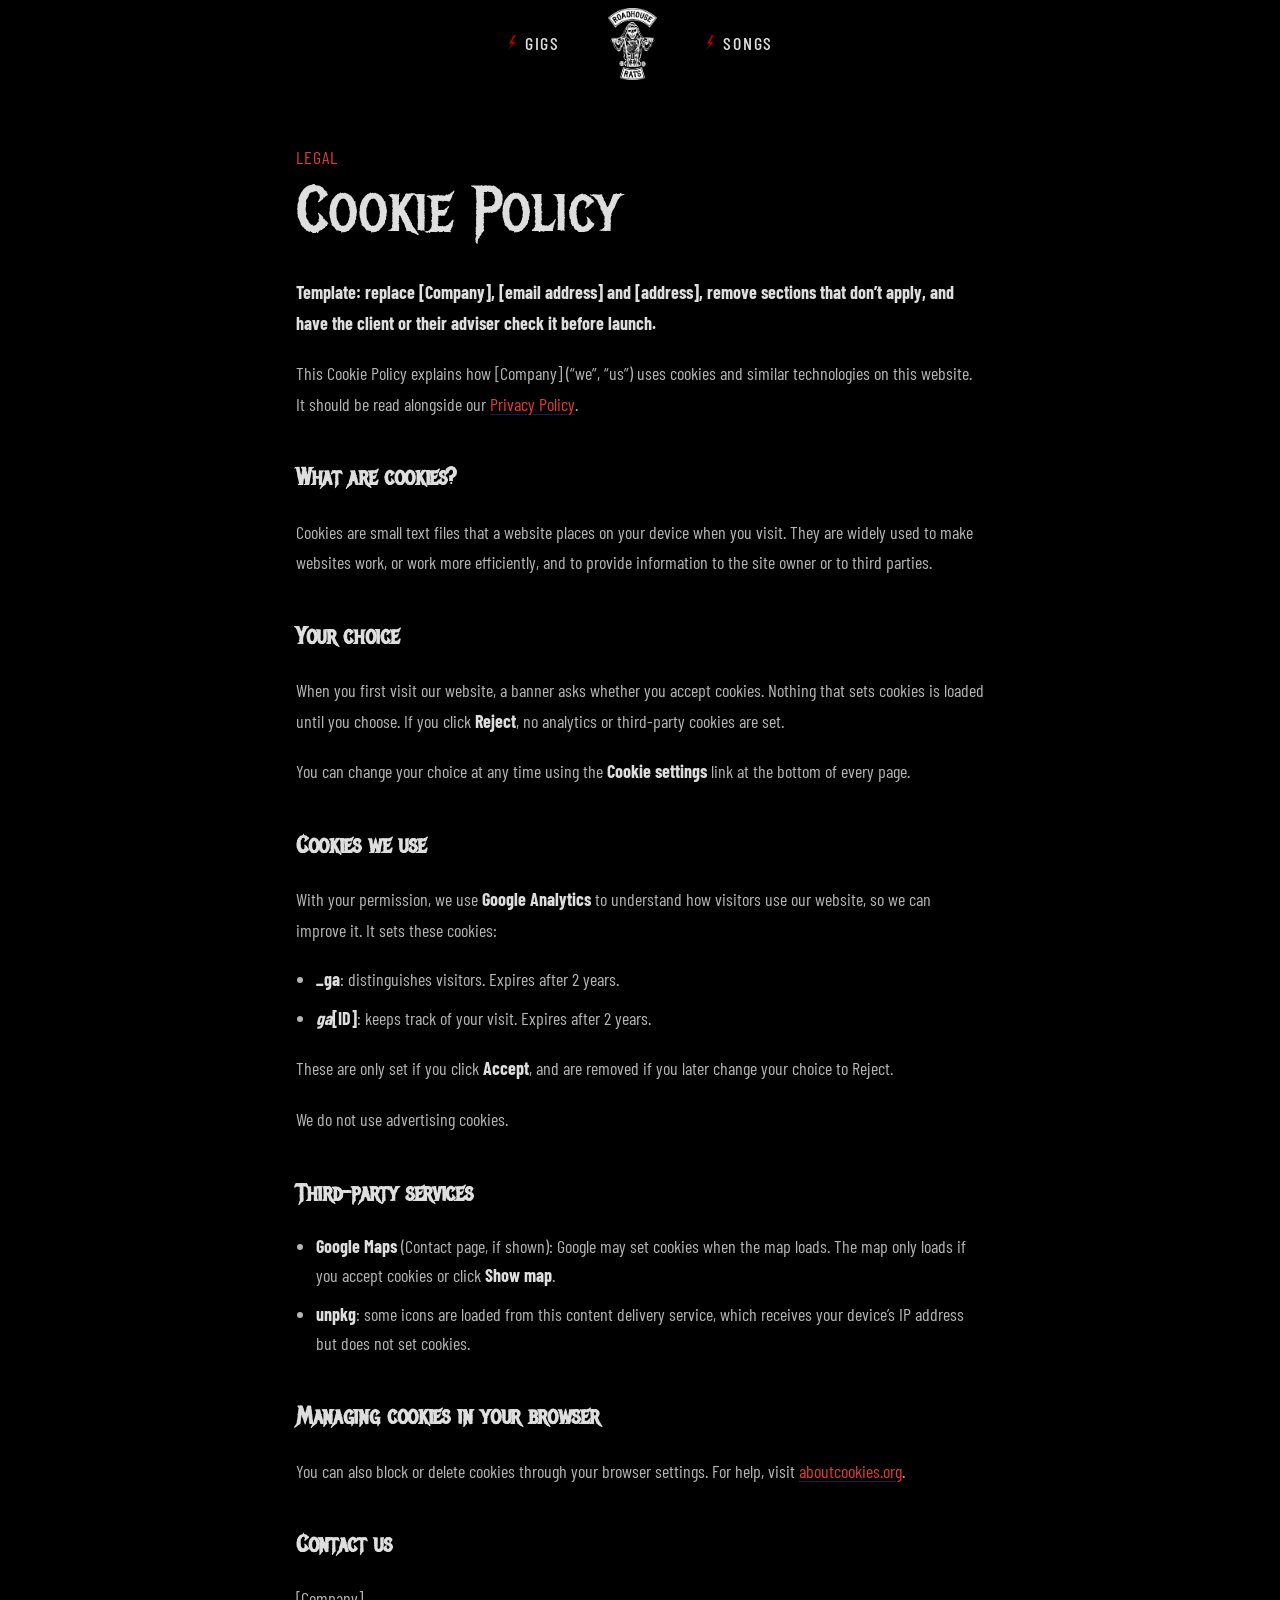
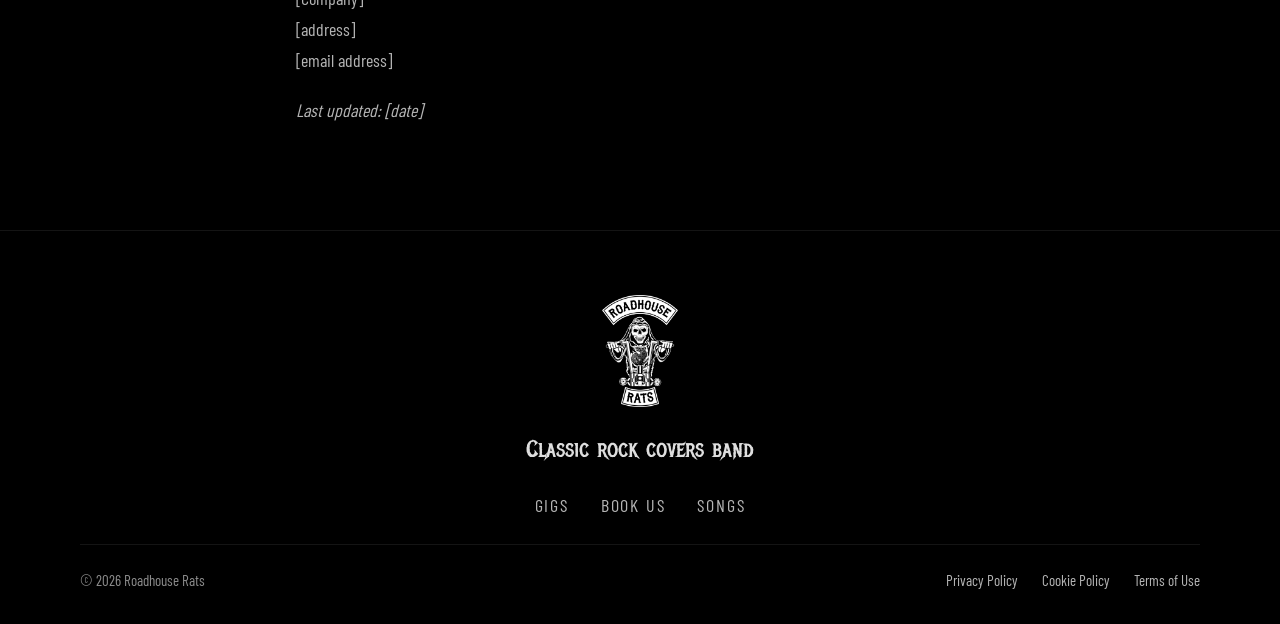
==== cookies/index.html @ 46216b46 "deploy: simonclay/roadhouserats-source@46e89f03983f32b2e4a1d381740c0f9fafeeb6e9" ====
<!DOCTYPE html><html lang="en-GB"><head><meta charset="UTF-8"><meta name="viewport" content="width=device-width, initial-scale=1"><title>Cookie Policy | Roadhouse Rats</title><meta name="description" content="How this website uses cookies and similar technologies."><meta name="theme-color" content="#000000"><link rel="icon" type="image/png" href="/assets/icons/favicon.png"><link rel="apple-touch-icon" href="/assets/icons/favicon.png"><link rel="preload" href="/assets/fonts/metal-mania-v23-latin-regular.woff2" as="font" type="font/woff2" crossorigin><link rel="stylesheet" href="/css/fonts.css"><link rel="stylesheet" href="/css/tokens.css"><link rel="stylesheet" href="/css/base.css"><link rel="stylesheet" href="/css/components.css"><link rel="stylesheet" href="/css/header.css"><link rel="stylesheet" href="/css/pages.css"><link rel="stylesheet" href="/css/band.css"><link rel="stylesheet" href="/css/footer.css"></head><body><a class="skip-link" href="#main">Skip to content</a><header class="site-header band-header" data-site-header><nav class="band-nav" aria-label="Primary"><a class="band-nav__link" href="/#gigs">Gigs</a><a class="band-nav__logo" href="/" aria-label="Roadhouse Rats home"><img src="/assets/images/roadhouse-rats-trans-white.webp" alt="" width="1000" height="1458"></a><a class="band-nav__link" href="/#songs">Songs</a></nav></header><main id="main"><section class="section band-page"><div class="container band-page__inner"><p class="band-eyebrow">Legal</p><h1 class="band-title">Cookie Policy</h1><div class="prose"><p><strong>Template: replace [Company], [email address] and [address], remove sections that don’t apply, and have the client or their adviser check it before launch.</strong></p>
<p>This Cookie Policy explains how [Company] (“we”, “us”) uses cookies and similar technologies on this website. It should be read alongside our <a href="/privacy-policy/">Privacy Policy</a>.</p>
<h2 id="what-are-cookies">What are cookies?</h2>
<p>Cookies are small text files that a website places on your device when you visit. They are widely used to make websites work, or work more efficiently, and to provide information to the site owner or to third parties.</p>
<h2 id="your-choice">Your choice</h2>
<p>When you first visit our website, a banner asks whether you accept cookies. Nothing that sets cookies is loaded until you choose. If you click <strong>Reject</strong>, no analytics or third-party cookies are set.</p>
<p>You can change your choice at any time using the <strong>Cookie settings</strong> link at the bottom of every page.</p>
<h2 id="cookies-we-use">Cookies we use</h2>
<p>With your permission, we use <strong>Google Analytics</strong> to understand how visitors use our website, so we can improve it. It sets these cookies:</p>
<ul>
<li><strong>_ga</strong>: distinguishes visitors. Expires after 2 years.</li>
<li><strong><em>ga</em>[ID]</strong>: keeps track of your visit. Expires after 2 years.</li>
</ul>
<p>These are only set if you click <strong>Accept</strong>, and are removed if you later change your choice to Reject.</p>
<p>We do not use advertising cookies.</p>
<h2 id="third-party-services">Third-party services</h2>
<ul>
<li><strong>Google Maps</strong> (Contact page, if shown): Google may set cookies when the map loads. The map only loads if you accept cookies or click <strong>Show map</strong>.</li>
<li><strong>unpkg</strong>: some icons are loaded from this content delivery service, which receives your device’s IP address but does not set cookies.</li>
</ul>
<h2 id="managing-cookies-in-your-browser">Managing cookies in your browser</h2>
<p>You can also block or delete cookies through your browser settings. For help, visit <a href="https://www.aboutcookies.org">aboutcookies.org</a>.</p>
<h2 id="contact-us">Contact us</h2>
<p>[Company]<br>
[address]<br>
[email address]</p>
<p><em>Last updated: [date]</em></p>
</div></div></section></main><footer class="site-footer band-footer"><div class="container band-footer__inner"><a href="/" class="band-footer__logo" aria-label="Roadhouse Rats home"><img src="/assets/images/roadhouse-rats-trans-white.webp" alt="" width="1000" height="1458" loading="lazy"></a><p class="band-footer__tagline">Classic rock covers band</p><nav class="band-footer__links" aria-label="Footer"><a href="/#gigs">Gigs</a><a href="/#book">Book us</a><a href="/#songs">Songs</a></nav><div class="band-footer__bottom"><p>© 2026 Roadhouse Rats</p><div class="band-footer__legal"><a href="/privacy-policy/">Privacy Policy</a><a href="/cookies/">Cookie Policy</a><a href="/terms-of-use/">Terms of Use</a><button type="button" class="site-footer__consent" data-consent-open hidden>Cookie settings</button></div></div></div></footer><script type="module" src="/js/main.js"></script></body></html>
---- css/fonts.css ----
/* Self-hosted web fonts (no font service, so nothing to mention in the
   cookie policy). Files in /assets/fonts/, from the WordPress site. */

@font-face {
  font-family: 'Metal Mania';
  font-style: normal;
  font-weight: 400;
  font-display: swap;
  src: url('/assets/fonts/metal-mania-v23-latin-regular.woff2') format('woff2');
}

@font-face {
  font-family: 'Barlow Condensed';
  font-style: normal;
  font-weight: 400;
  font-display: swap;
  src: url('/assets/fonts/barlow-condensed-v13-latin-regular.woff2') format('woff2');
}

@font-face {
  font-family: 'Barlow Condensed';
  font-style: normal;
  font-weight: 500;
  font-display: swap;
  src: url('/assets/fonts/barlow-condensed-v13-latin-500.woff2') format('woff2');
}

@font-face {
  font-family: 'Barlow Condensed';
  font-style: normal;
  font-weight: 700;
  font-display: swap;
  src: url('/assets/fonts/barlow-condensed-v13-latin-700.woff2') format('woff2');
}
---- css/tokens.css ----
/*
  Design tokens for Roadhouse Rats: black, off-white and blood red, taken from the
  WordPress site (Automatic.css palette, Metal Mania + Barlow Condensed).
  Single source of truth for colour, type, spacing, radius and shadow values.
  Component and section stylesheets should reference these variables rather
  than hard-coding values, so the design stays consistent as new pages are added.

  Breakpoints (referenced in @media queries throughout — CSS custom properties
  can't be used inside media query conditions, so these are documented here
  and the literal values are repeated where needed):
    --bp-tablet: 1080px
    --bp-mobile: 720px
    --bp-small:  480px
*/

:root {
  /* ---------- Brand ---------- */
  --color-pink: #AF0000;
  --color-purple: #7A0000;
  --gradient-brand-120: linear-gradient(120deg, var(--color-pink), var(--color-purple));
  --gradient-brand-135: linear-gradient(135deg, var(--color-pink) 0%, var(--color-purple) 100%);
  --gradient-brand-160: linear-gradient(160deg, var(--color-pink), var(--color-purple));

  /* ---------- Ink / text — light sections ---------- */
  --color-ink: #DEDEDE;           /* headings */
  --color-ink-secondary: #DEDEDE; /* secondary heading / dark text */
  --color-body: #B5B5B5;          /* body copy / muted */
  --color-eyebrow: #E03A3A; /* brighter than the brand red so small text passes contrast on black */

  /* ---------- Ink / text — dark sections ---------- */
  --color-ink-on-dark: #DEDEDE;
  --color-white: #FFFFFF;
  --color-body-on-dark: #B5B5B5;
  --color-body-on-dark-alt: #C8C8C8;
  --color-accent-pink-on-dark: #E03A3A;
  --color-accent-purple-on-dark: #E03A3A;
  --color-muted-on-dark: #8C8C8C;
  --color-faint-on-dark: #6E6E6E;

  /* ---------- Links ---------- */
  --color-link: #E03A3A;
  --color-link-hover: #FFFFFF;

  /* ---------- Backgrounds ---------- */
  --bg-white: #000000;
  --bg-lilac: #0A0A0A;
  --bg-testimonials-start: #0A0A0A;
  --bg-testimonials-end: #0A0A0A;
  --bg-card-tint: #111111;
  --bg-dark-1: #000000;
  --bg-dark-2: #000000;
  --bg-dark-3: #0A0A0A;
  --bg-contact-1: #1A0003;
  --bg-contact-2: #0A0005;
  --bg-contact-3: #000000;
  --bg-footer: #000000;
  --bg-hero-dark: #000000;

  /* ---------- Borders ---------- */
  --border-card: #2A2A2A;
  --border-subtle: #1F1F1F;
  --border-card-alt: #2A2A2A;
  --border-testimonial: #2A2A2A;
  --border-pill: #3A3A3A;
  --border-dark: rgba(255, 255, 255, 0.14);
  --border-dark-soft: rgba(255, 255, 255, 0.08);

  /* ---------- Typography ---------- */
  --font-display: 'Metal Mania', 'Barlow Condensed', sans-serif;
  --font-body: 'Barlow Condensed', 'Arial Narrow', sans-serif;

  --text-xs: 0.75rem;     /* 12px — eyebrows, labels */
  --text-sm: 0.8125rem;   /* 13px */
  --text-sm-alt: 0.84375rem; /* 13.5px */
  --text-base: 0.875rem;  /* 14px */
  --text-base-alt: 0.90625rem; /* 14.5px */
  --text-md: 0.9375rem;   /* 15px */
  --text-md-alt: 0.96875rem; /* 15.5px */
  --text-lg: 1rem;        /* 16px */
  --text-lg-alt: 1.03125rem; /* 16.5px */
  --text-xl: 1.0625rem;   /* 17px */
  --text-xl-alt: 1.125rem; /* 18px */
  --text-2xl: 1.1875rem;  /* 19px */
  --text-3xl: 1.25rem;    /* 20px */
  --text-4xl: 1.375rem;   /* 22px */
  --text-5xl: 1.5rem;     /* 24px */
  --text-6xl: 1.625rem;   /* 26px */
  --text-h2: 2.75rem;     /* 44px */
  --text-h2-sm: 2.625rem; /* 42px */
  --text-h1: 4.25rem;     /* 68px */

  --leading-tight: 1.02;
  --leading-snug: 1.08;
  --leading-normal: 1.3;
  --leading-relaxed: 1.55;
  --leading-loose: 1.65;

  --tracking-tightest: -0.032em;
  --tracking-tighter: -0.026em;
  --tracking-tight: -0.014em;
  --tracking-normal: 0;
  --tracking-wide: 0.06em;
  --tracking-wider: 0.10em;
  --tracking-widest: 0.14em;
  --tracking-widest-alt: 0.20em;
  --tracking-loosest: 0.28em;

  /* ---------- Spacing scale ---------- */
  --space-1: 0.25rem;   /* 4px */
  --space-2: 0.5rem;    /* 8px */
  --space-3: 0.75rem;   /* 12px */
  --space-4: 1rem;      /* 16px */
  --space-5: 1.25rem;   /* 20px */
  --space-6: 1.5rem;    /* 24px */
  --space-7: 1.75rem;   /* 28px */
  --space-8: 2rem;      /* 32px */
  --space-10: 2.5rem;   /* 40px */
  --space-12: 3rem;     /* 48px */
  --space-14: 3.5rem;   /* 56px */
  --space-16: 4rem;     /* 64px */
  --space-20: 5rem;     /* 80px */

  --section-padding-y: 6.5rem;      /* 104px desktop */
  --section-padding-y-lg: 6.625rem; /* 106px */
  --section-padding-x: 2.5rem;      /* 40px desktop */
  --section-padding-x-mobile: 1.25rem; /* 20px */

  --container-max: 82.5rem; /* 1320px */

  /* ---------- Radius ---------- */
  --radius-sm: 0.3125rem; /* 5px */
  --radius-md: 0.3125rem; /* 5px */
  --radius-lg: 0.3125rem; /* 5px */
  --radius-xl: 0.3125rem; /* 5px */
  --radius-2xl: 0.3125rem; /* 5px */
  --radius-pill: 999px;

  /* ---------- Shadows ---------- */
  --shadow-menu: 0 28px 64px rgba(0, 0, 0, 0.6);
  --shadow-card-hover: 0 18px 44px rgba(0, 0, 0, 0.5);
  --shadow-testimonial: 0 16px 40px rgba(0, 0, 0, 0.5);
  --shadow-cta: 0 14px 34px rgba(175, 0, 0, 0.3);

  /* ---------- Motion ---------- */
  --ease-out-soft: cubic-bezier(0.22, 0.61, 0.36, 1);
  --transition-fast: 180ms ease;
  --transition-base: 220ms ease;
}
---- css/base.css ----
/* Reset + base element styles + shared layout primitives */

*,
*::before,
*::after {
  box-sizing: border-box;
}

html {
  -webkit-text-size-adjust: 100%;
  scroll-behavior: smooth;
}

html,
body {
  margin: 0;
  padding: 0;
}

body {
  font-family: var(--font-body);
  background: var(--bg-white);
  color: var(--color-ink);
  -webkit-font-smoothing: antialiased;
  -moz-osx-font-smoothing: grayscale;
  /*
    No overflow-x here — setting overflow on body/html breaks position:sticky
    for descendants (a well-known CSS gotcha). Sections with decorative
    elements that could overflow (.hero, .page-hero)
    each clip themselves with their own overflow: hidden instead.
  */
}

img,
video {
  max-width: 100%;
  display: block;
}

a {
  color: var(--color-link);
  text-decoration: none;
  transition: color var(--transition-fast);
}

a:hover {
  color: var(--color-link-hover);
}

button {
  font-family: inherit;
}

h1,
h2,
h3,
h4,
p {
  margin: 0;
}

ul {
  margin: 0;
  padding: 0;
  list-style: none;
}

/* Visible only to assistive tech / keyboard users */
.visually-hidden {
  position: absolute;
  width: 1px;
  height: 1px;
  padding: 0;
  margin: -1px;
  overflow: hidden;
  clip: rect(0, 0, 0, 0);
  white-space: nowrap;
  border: 0;
}

.skip-link {
  position: absolute;
  left: var(--space-4);
  top: -60px;
  z-index: 1000;
  background: var(--color-ink);
  color: var(--color-white);
  padding: var(--space-3) var(--space-5);
  border-radius: var(--radius-md);
  font-weight: 600;
  transition: top var(--transition-fast);
}

.skip-link:focus {
  top: var(--space-4);
  color: var(--color-white);
}

:focus-visible {
  outline: 2px solid var(--color-pink);
  outline-offset: 2px;
}

/* ---------- Layout primitives ---------- */

.container {
  max-width: var(--container-max);
  margin: 0 auto;
  padding-inline: var(--section-padding-x);
}

.section {
  padding-block: var(--section-padding-y);
  padding-inline: var(--section-padding-x);
}

.section--lg {
  padding-block: var(--section-padding-y-lg);
}

.section--tight {
  padding-block: 2.5rem 2.75rem;
}

/* Keeps anchor-linked sections from being tucked under the sticky header */
section[id] {
  scroll-margin-top: 5.125rem;
}

@media (max-width: 1080px) {
  .section {
    padding-block: 4.5rem;
  }
}

@media (max-width: 720px) {
  :root {
    --section-padding-x: var(--section-padding-x-mobile);
  }

  .section {
    padding-block: 3.5rem;
  }
}

/* ---------- Shared text treatments ---------- */

.eyebrow {
  margin: 0 0 0.8125rem;
  font-size: var(--text-xs);
  font-weight: 600;
  letter-spacing: var(--tracking-widest-alt);
  text-transform: uppercase;
  color: var(--color-eyebrow);
}

.eyebrow--on-dark {
  color: var(--color-accent-pink-on-dark);
}

.eyebrow--muted {
  color: var(--color-muted-on-dark);
}

.section-heading {
  font-family: var(--font-display);
  font-weight: 600;
  letter-spacing: var(--tracking-tighter);
  line-height: var(--leading-snug);
  margin: 0;
  text-wrap: balance;
}

.section-heading--h2 {
  font-size: var(--text-h2-sm);
}

@media (min-width: 640px) {
  .section-heading--h2 {
    font-size: var(--text-h2);
  }
}

.section-lede {
  margin: 0;
  font-size: var(--text-lg-alt);
  line-height: var(--leading-loose);
  color: var(--color-body);
  text-wrap: pretty;
}

.section-lede--on-dark {
  color: var(--color-body-on-dark);
}

.section-header {
  display: grid;
  grid-template-columns: minmax(0, 1fr) minmax(0, 0.72fr);
  gap: var(--space-14);
  align-items: end;
}

@media (max-width: 900px) {
  .section-header {
    grid-template-columns: 1fr;
    gap: var(--space-5);
  }
}

/* ---------- Grid helpers ---------- */

.grid {
  display: grid;
  gap: var(--space-5);
}

.grid-4 {
  grid-template-columns: repeat(4, minmax(0, 1fr));
}

.grid-3 {
  grid-template-columns: repeat(3, minmax(0, 1fr));
}

.grid-2 {
  grid-template-columns: repeat(2, minmax(0, 1fr));
}

@media (max-width: 1080px) {
  .grid-4 {
    grid-template-columns: repeat(2, minmax(0, 1fr));
  }

  .grid-3 {
    grid-template-columns: repeat(2, minmax(0, 1fr));
  }
}

@media (max-width: 640px) {
  .grid-4,
  .grid-3,
  .grid-2 {
    grid-template-columns: 1fr;
  }
}

/* ---------- Shared keyframes ---------- */

@keyframes df-dash {
  from { stroke-dashoffset: 340; }
  to { stroke-dashoffset: 0; }
}

@keyframes df-pulse {
  0% { r: 3; opacity: 0.9; }
  70% { r: 15; opacity: 0; }
  100% { r: 15; opacity: 0; }
}

@keyframes df-marquee {
  from { transform: translateX(0); }
  to { transform: translateX(-50%); }
}

@keyframes df-sweep {
  0% { transform: translateX(-100%); }
  100% { transform: translateX(220%); }
}

@keyframes df-fade-up {
  from { opacity: 0; transform: translateY(14px) scale(0.985); }
  to { opacity: 1; transform: none; }
}

@keyframes df-blink {
  0%, 100% { opacity: 1; }
  50% { opacity: 0.25; }
}

@keyframes df-spin {
  from { transform: rotate(0deg); }
  to { transform: rotate(360deg); }
}

@keyframes df-radar-pulse {
  0% { transform: scale(0.85); opacity: 0.55; }
  70% { transform: scale(1.55); opacity: 0; }
  100% { transform: scale(1.55); opacity: 0; }
}

@media (prefers-reduced-motion: reduce) {
  html {
    scroll-behavior: auto;
  }

  * {
    animation-duration: 0.001ms !important;
    animation-iteration-count: 1 !important;
    transition-duration: 0.001ms !important;
  }
}
---- css/components.css ----
/* Reusable UI components: buttons, badges, cards, icon tiles, controls */

/* ---------- Buttons / pills ---------- */

.btn {
  display: inline-flex;
  align-items: center;
  gap: var(--space-2);
  font-size: var(--text-md);
  font-weight: 600;
  padding: 1rem 1.6875rem;
  border-radius: var(--radius-pill);
  border: 1px solid transparent;
  background-clip: padding-box;
  cursor: pointer;
  transition: filter var(--transition-fast), border-color var(--transition-fast),
    background var(--transition-fast), color var(--transition-fast);
  white-space: nowrap;
}

/*
  Every variant below re-declares background-clip: padding-box alongside its
  own `background`. That's not redundant — `background` is a shorthand, so
  setting it resets background-clip back to the default (border-box) even
  though .btn above already set it. Left unfixed, a solid/gradient
  background against this transparent border can leave a hairline sliver of
  the gradient bleeding past the rounded corner in Chrome (worst at the
  bottom-right) — a sub-pixel anti-aliasing seam, not a real border. The
  transparent border itself stays, since it's what keeps every button
  variant the same height/width regardless of whether it actually has a
  visible border (outline/ghost variants).
*/

.btn--gradient {
  color: var(--color-white);
  background: var(--gradient-brand-120);
  background-clip: padding-box;
  box-shadow: var(--shadow-cta);
}

.btn--gradient:hover {
  filter: brightness(1.08);
  color: var(--color-white);
}

.btn--outline {
  color: var(--color-ink-secondary);
  background: rgba(255, 255, 255, 0.8);
  background-clip: padding-box;
  border-color: var(--border-pill);
}

.btn--outline:hover {
  border-color: var(--color-pink);
  color: var(--color-ink-secondary);
}

.btn--outline-on-dark {
  color: var(--color-white);
  background: rgba(255, 255, 255, 0.08);
  background-clip: padding-box;
  border-color: rgba(255, 255, 255, 0.42);
}

.btn--outline-on-dark:hover {
  border-color: var(--color-pink);
  color: var(--color-white);
}

.btn--white {
  color: var(--bg-contact-3);
  background: var(--color-white);
  background-clip: padding-box;
}

.btn--white:hover {
  background: #EEF2FC;
  background-clip: padding-box;
  color: var(--bg-contact-3);
}

.btn--ghost-on-dark {
  color: var(--color-white);
  border-color: rgba(255, 255, 255, 0.6);
  background: transparent;
  background-clip: padding-box;
}

.btn--ghost-on-dark:hover {
  background: rgba(255, 255, 255, 0.14);
  background-clip: padding-box;
  color: var(--color-white);
}

.btn--sm {
  padding: 0.625rem 1.0625rem;
  font-size: var(--text-base);
}

.btn-group {
  display: flex;
  flex-wrap: wrap;
  gap: var(--space-3);
}

/* ---------- Eyebrow badge (hero) ---------- */

.badge {
  display: inline-flex;
  align-items: center;
  gap: var(--space-2);
  padding: 0.4375rem 0.9375rem 0.4375rem 0.6875rem;
  border-radius: var(--radius-pill);
  font-size: var(--text-xs);
  font-weight: 600;
  letter-spacing: var(--tracking-wider);
  text-transform: uppercase;
}

.badge__dot {
  width: 6px;
  height: 6px;
  border-radius: 50%;
  background: var(--color-pink);
  animation: df-blink 1.9s ease-in-out infinite;
}

.badge--on-dark {
  background: rgba(59, 91, 219, 0.16);
  border: 1px solid rgba(59, 91, 219, 0.42);
  color: var(--color-accent-pink-on-dark);
}

/* ---------- Icon tiles ---------- */

.icon-tile {
  display: grid;
  place-items: center;
  border-radius: var(--radius-md);
  background: var(--gradient-brand-135);
  flex: none;
}

.icon-tile svg {
  color: var(--color-white);
}

.icon-tile--sm {
  width: 2.125rem; /* 34px */
  height: 2.125rem;
  border-radius: 0.625rem;
}

.icon-tile--sm svg {
  width: 18px;
  height: 18px;
}

.icon-tile--md {
  width: 2.5rem; /* 40px */
  height: 2.5rem;
}

.icon-tile--md svg {
  width: 21px;
  height: 21px;
}

.icon-tile--on-dark {
  background: rgba(255, 255, 255, 0.12);
  border: 1px solid rgba(255, 255, 255, 0.22);
}

.icon-tile--on-dark svg {
  color: var(--color-accent-pink-on-dark);
}

/* ---------- Cards ---------- */

.card {
  display: block;
  border-radius: var(--radius-xl);
  color: var(--color-ink);
  transition: border-color var(--transition-fast), box-shadow var(--transition-fast),
    background var(--transition-fast);
}

.card--service {
  padding: 1.75rem 1.5rem 1.875rem;
  background: var(--bg-card-tint);
  border: 1px solid var(--border-card);
}

.card--service:hover {
  border-color: #B9C8EE;
}

.card--service .card__title {
  font-family: var(--font-display);
  font-size: var(--text-3xl);
  font-weight: 600;
  letter-spacing: var(--tracking-tight);
  margin: 1.125rem 0 0.5625rem;
}

.card--service .card__body {
  margin: 0 0 1rem;
  font-size: var(--text-base-alt);
  line-height: var(--leading-relaxed);
  color: var(--color-body);
}

.card--service .card__link {
  font-size: var(--text-base);
  font-weight: 600;
  color: var(--color-link);
}

.card--dark {
  padding: 1.75rem 1.5rem 1.875rem;
  background: linear-gradient(160deg, var(--bg-dark-1), var(--bg-dark-2));
  border: 1px solid var(--border-dark);
  color: var(--color-ink-on-dark);
}

.card--dark .card__title {
  font-family: var(--font-display);
  font-size: var(--text-3xl);
  font-weight: 600;
  letter-spacing: var(--tracking-tight);
  margin: 1.125rem 0 0.5625rem;
  color: var(--color-ink-on-dark);
}

.card--dark .card__body {
  margin: 0 0 1rem;
  font-size: var(--text-base-alt);
  line-height: var(--leading-relaxed);
  color: var(--color-body-on-dark);
}

.card--dark .card__link {
  font-size: var(--text-base);
  font-weight: 600;
  color: var(--color-accent-pink-on-dark);
}






.card--menu {
  display: block;
  padding: 1.375rem 1.25rem 1.5rem;
  border-radius: var(--radius-lg);
  background: var(--bg-card-tint);
  border: 1px solid var(--border-card);
  color: var(--color-ink);
}

.card--menu:hover {
  border-color: var(--color-pink);
  background: var(--bg-white);
}

.card--menu .card__title {
  font-family: var(--font-display);
  font-size: var(--text-lg-alt);
  font-weight: 600;
  letter-spacing: var(--tracking-tight);
  margin: 0.875rem 0 0.4375rem;
}

.card--menu .card__body {
  margin: 0;
  font-size: var(--text-sm-alt);
  line-height: var(--leading-relaxed);
  color: var(--color-body);
}

/* ---------- Stat card (hero) ---------- */

.stat-card {
  padding: 1.25rem;
  border-radius: var(--radius-lg);
  backdrop-filter: blur(6px);
  background: var(--bg-card-tint);
  border: 1px solid var(--border-card);
}

.stat-card__value {
  margin: 0;
  font-family: var(--font-display);
  font-size: var(--text-6xl);
  font-weight: 600;
  letter-spacing: -0.024em;
  color: var(--color-ink);
}

.stat-card__label {
  margin: 0.25rem 0 0;
  font-size: var(--text-xs);
  color: var(--color-body);
}

/* ---------- Tag / label pill ---------- */

.tag {
  display: inline-block;
  font-size: var(--text-sm);
  font-weight: 600;
  letter-spacing: var(--tracking-widest);
  text-transform: uppercase;
  padding: 0.3125rem 0.6875rem;
  border-radius: var(--radius-pill);
}

.tag--purple {
  color: var(--color-accent-purple-on-dark);
  background: rgba(16, 152, 173, 0.16);
}

.tag--pink {
  color: var(--color-accent-pink-on-dark);
  background: rgba(59, 91, 219, 0.16);
}

/* ---------- Pagination dots ---------- */

.dots {
  display: flex;
  gap: var(--space-2);
}

.dot {
  width: 1.625rem;
  height: 6px;
  border-radius: var(--radius-pill);
  border: none;
  padding: 0;
  cursor: pointer;
  background: rgba(22, 33, 59, 0.20);
  transition: background var(--transition-fast);
}

.dot[aria-current="true"] {
  background: var(--gradient-brand-120);
}

/* ---------- Circular arrow buttons ---------- */

.arrow-btn {
  width: 2.625rem;
  height: 2.625rem;
  border-radius: 50%;
  border: 1px solid #C4CFE8;
  background: var(--bg-white);
  color: var(--color-ink-secondary);
  font-size: var(--text-md);
  cursor: pointer;
  display: grid;
  place-items: center;
  transition: border-color var(--transition-fast), color var(--transition-fast);
}

.arrow-btn:hover {
  border-color: var(--color-pink);
  color: var(--color-eyebrow);
}

/* ---------- News card (homepage teaser grid + /news/ listing) ---------- */

.news-card {
  display: block;
  border-radius: var(--radius-xl);
  overflow: hidden;
  background: var(--bg-white);
  border: 1px solid var(--border-card-alt);
  color: var(--color-ink);
  transition: border-color var(--transition-fast), box-shadow var(--transition-fast);
}

.news-card:hover {
  border-color: var(--color-pink);
  box-shadow: var(--shadow-card-hover);
}

.news-card__image {
  height: 11.125rem;
}

.news-card__image img {
  width: 100%;
  height: 100%;
  object-fit: cover;
  display: block;
}

.news-card__body {
  padding: 1.5rem 1.5rem 1.625rem;
}

.news-card__meta {
  margin: 0 0 0.625rem;
  font-size: var(--text-xs);
  font-weight: 600;
  letter-spacing: 0.12em;
  text-transform: uppercase;
  color: #9AA6C0;
}

.news-card__title {
  font-family: var(--font-display);
  font-size: var(--text-2xl);
  font-weight: 600;
  line-height: 1.3;
  letter-spacing: -0.012em;
  margin: 0 0 0.625rem;
  text-wrap: pretty;
}

.news-card__excerpt {
  margin: 0;
  font-size: var(--text-base-alt);
  line-height: 1.6;
  color: var(--color-body);
}

/* ---------- Placeholder image blocks (news thumbnails etc.) ---------- */

.placeholder-image {
  display: flex;
  align-items: center;
  justify-content: center;
  background: linear-gradient(135deg, #EEF2FA 0%, #E1E8F5 100%);
  color: #9AA6C0;
}

.placeholder-image svg {
  width: 28px;
  height: 28px;
}

/* ---------- Cookie consent banner (CookieBanner.astro, js/modules/consent.js) ---------- */

.consent-banner {
  position: fixed;
  left: var(--space-4);
  right: var(--space-4);
  bottom: var(--space-4);
  z-index: 1000;
  max-width: 56rem;
  margin-inline: auto;
  padding: var(--space-5) var(--space-6);
  background: var(--bg-white);
  border: 1px solid var(--border-card);
  border-radius: var(--radius-xl);
  box-shadow: var(--shadow-menu);
}

.consent-banner[hidden] {
  display: none;
}

.consent-banner__inner {
  display: flex;
  align-items: center;
  gap: var(--space-6);
}

.consent-banner__text {
  flex: 1;
  font-size: var(--text-base);
  line-height: var(--leading-relaxed);
  color: var(--color-body);
}

.consent-banner__text a {
  text-decoration: underline;
  text-underline-offset: 3px;
}

.consent-banner__actions {
  flex-shrink: 0;
}

@media (max-width: 720px) {
  .consent-banner__inner {
    flex-direction: column;
    align-items: stretch;
    gap: var(--space-4);
  }
}
---- css/header.css ----
/* Header: Gigs · logo · Songs, fixed over the top of the page. */

.band-header {
  position: fixed;
  inset: 0 0 auto;
  z-index: 50;
  background: linear-gradient(to bottom, rgba(0, 0, 0, 0.9), transparent);
  transition: background var(--transition-base);
}

.band-header.is-scrolled {
  background: rgba(0, 0, 0, 0.92);
  border-bottom: 1px solid var(--border-dark-soft);
}

.band-nav {
  display: flex;
  align-items: center;
  justify-content: center;
  gap: var(--space-12);
  padding: var(--space-2) var(--section-padding-x);
}

.band-nav__link {
  font-size: var(--text-xl-alt);
  font-weight: 500;
  letter-spacing: var(--tracking-wider);
  text-transform: uppercase;
  color: var(--color-ink-on-dark);
}

.band-nav__link::before {
  content: '';
  display: inline-block;
  width: 0.55em;
  height: 0.9em;
  margin-right: var(--space-2);
  vertical-align: -0.05em;
  background: var(--color-pink);
  mask: url('/assets/icons/bolt.svg') center / contain no-repeat;
}

.band-nav__link:hover {
  color: var(--color-white);
}

.band-nav__logo img {
  width: auto;
  height: 4.5rem;
}

@media (max-width: 480px) {
  .band-nav {
    gap: var(--space-6);
  }

  .band-nav__logo img {
    height: 3.5rem;
  }
}
---- css/pages.css ----
/* @override 
	http://localhost:8080/css/pages.css */

/*
  Shared patterns for interior content pages (About, IOR/EOR, Services,
  Sectors, News, Contact) — the homepage has its own bespoke sections in
  sections.css, but every other page is built from these primitives so new
  pages stay consistent without re-inventing layout each time.
*/

/* ---------- Hero motif (abstract decorative graphic, page-hero right side) ----------
   A brand-consistent stand-in for stock photography: a dot-textured orb, a
   slow-turning dashed ring, a central icon tile and 1-2 satellite icons
   relevant to the page topic. Pure CSS + Lucide icons, no external images. */

.hero-motif {
  position: relative;
  width: 19rem;
  height: 19rem;
  flex: none;
}

@media (max-width: 1100px) {
  .hero-motif {
    width: 15rem;
    height: 15rem;
  }
}

.hero-motif__dots {
  position: absolute;
  inset: 0;
  border-radius: 50%;
  background-image: radial-gradient(rgba(255, 255, 255, 0.22) 1.5px, transparent 1.5px);
  background-size: 22px 22px;
  -webkit-mask-image: radial-gradient(circle, black 55%, transparent 100%);
  mask-image: radial-gradient(circle, black 55%, transparent 100%);
}

.hero-motif__ring {
  position: absolute;
  inset: 8%;
  border: 1px dashed rgba(255, 255, 255, 0.28);
  border-radius: 50%;
  animation: df-spin 50s linear infinite;
}

.hero-motif__ring--reverse {
  inset: 20%;
  border-color: rgba(59, 91, 219, 0.3);
  animation-duration: 36s;
  animation-direction: reverse;
}

.hero-motif__core {
  position: absolute;
  top: 50%;
  left: 50%;
  transform: translate(-50%, -50%);
  width: 5.75rem;
  height: 5.75rem;
  border-radius: 1.625rem;
  background: var(--gradient-brand-135);
  display: grid;
  place-items: center;
  box-shadow: 0 20px 50px rgba(59, 91, 219, 0.35);
}

.hero-motif__core::before {
  content: '';
  position: absolute;
  inset: 0;
  border-radius: inherit;
  background: var(--gradient-brand-135);
  animation: df-radar-pulse 2.8s ease-out infinite;
  z-index: -1;
}

.hero-motif__core svg {
  width: 42px;
  height: 42px;
  color: var(--color-white);
}

/* Small glowing dots that travel the rings. */

.hero-motif__orbit {
  position: absolute;
  inset: 8%;
  border-radius: 50%;
  animation: df-spin 9s linear infinite;
}

.hero-motif__orbit--reverse {
  inset: 20%;
  animation-duration: 13s;
  animation-direction: reverse;
}

.hero-motif__blip {
  position: absolute;
  top: -3px;
  left: 50%;
  width: 7px;
  height: 7px;
  margin-left: -3.5px;
  border-radius: 50%;
  background: #DCE4FB;
  box-shadow: 0 0 10px 3px rgba(255, 125, 191, 0.75);
}

.hero-motif__orbit--reverse .hero-motif__blip {
  background: #DCE4F5;
  box-shadow: 0 0 10px 3px rgba(16, 152, 173, 0.65);
}

.hero-motif__node {
  position: absolute;
  width: 3.125rem;
  height: 3.125rem;
  border-radius: 1rem;
  background: rgba(255, 255, 255, 0.08);
  border: 1px solid rgba(255, 255, 255, 0.2);
  backdrop-filter: blur(6px);
  display: grid;
  place-items: center;
}

.hero-motif__node svg {
  width: 22px;
  height: 22px;
  color: var(--color-accent-pink-on-dark);
}

.hero-motif__node--tl { top: 2%; left: 6%; }
.hero-motif__node--tr { top: 6%; right: 0; }
.hero-motif__node--br { bottom: 4%; right: 10%; }
.hero-motif__node--bl { bottom: 0; left: 0; }

/* ---------- Breadcrumbs ---------- */

.breadcrumbs {
  display: flex;
  flex-wrap: wrap;
  align-items: center;
  gap: 0.5rem;
  margin: 0 0 1.25rem;
  font-size: var(--text-sm);
  color: var(--color-body-on-dark);
}

.breadcrumbs a {
  color: var(--color-body-on-dark);
}

.breadcrumbs a:hover {
  color: var(--color-white);
}

.breadcrumbs__sep {
  opacity: 0.5;
}

.breadcrumbs[data-on-light] {
  color: var(--color-body);
}

.breadcrumbs[data-on-light] a {
  color: var(--color-body);
}

.breadcrumbs[data-on-light] a:hover {
  color: var(--color-eyebrow);
}

/* ---------- Page hero (title band for interior pages) ---------- */

.page-hero {
  position: relative;
  overflow: hidden;
  padding: 9.5rem 2.5rem 4rem;
  background: linear-gradient(160deg, var(--bg-dark-1) 0%, var(--bg-dark-2) 62%, var(--bg-dark-3) 100%);
  color: var(--color-ink-on-dark);
}

.page-hero__glow {
  position: absolute;
  inset: -30% -6% auto auto;
  width: 32rem;
  height: 32rem;
  border-radius: 50%;
  background: radial-gradient(circle, rgba(59, 91, 219, 0.18), transparent 70%);
  pointer-events: none;
}

.page-hero__inner {
  /*
    max-width/margin/padding-inline come from the .container class, added
    alongside this in markup, so the hero content lines up with the nav and
    every other section's content width instead of running its own,
    slightly wider box.
  */
  position: relative;
}

.page-hero__inner--with-visual {
  display: grid;
  grid-template-columns: minmax(0, 1fr) auto;
  align-items: center;
  gap: var(--space-14);
}

@media (max-width: 900px) {
  .page-hero__inner--with-visual {
    display: block;
  }
}

.page-hero__title {
  font-family: var(--font-display);
  font-size: clamp(2.25rem, 1.6rem + 2.4vw, 3.25rem);
  line-height: 1.08;
  letter-spacing: var(--tracking-tighter);
  font-weight: 600;
  margin: 0 0 1rem;
  max-width: 34rem;
  text-wrap: balance;
}

.page-hero__lede {
  margin: 0;
  font-size: var(--text-xl-alt);
  line-height: 1.62;
  max-width: 42rem;
  color: var(--color-body-on-dark);
  text-wrap: pretty;
}

.page-hero--compact {
  padding: 8.5rem 2.5rem 3rem;
}

.page-hero__ctas {
  margin-top: 2rem;
}

@media (max-width: 720px) {
  .page-hero {
    padding: 7.5rem 1.25rem 3rem;
  }
}

/* ---------- Sample-content notice (flags invented placeholder articles) ---------- */

.sample-notice {
  display: inline-flex;
  align-items: center;
  gap: 0.5rem;
  padding: 0.625rem 1rem;
  margin-bottom: 1.5rem;
  border-radius: var(--radius-md);
  border: 1px dashed rgba(255, 255, 255, 0.32);
  background: rgba(255, 255, 255, 0.06);
  font-size: var(--text-sm);
  color: var(--color-body-on-dark-alt);
}

.sample-notice svg {
  flex: none;
  width: 15px;
  height: 15px;
}

/* ---------- Article featured image ---------- */

.article-hero-image {
  max-width: 60rem;
  border-radius: var(--radius-xl);
  overflow: hidden;
  margin: 0 auto 2.5rem 0;
  aspect-ratio: 21 / 9;
}

.article-hero-image img {
  width: 100%;
  height: 100%;
  object-fit: cover;
}

/* ---------- Prose (long-form article/body copy) ---------- */

.prose {
  max-width: 44rem;
}

.prose > * + * {
  margin-top: 1.25rem;
}

.prose p {
  font-size: var(--text-xl-alt);
  line-height: 1.7;
  color: var(--color-body);
}

.prose h2 {
  font-family: var(--font-display);
  font-size: var(--text-5xl);
  font-weight: 600;
  letter-spacing: var(--tracking-tight);
  color: var(--color-ink);
  margin-top: 2.5rem;
}

.prose h3 {
  font-family: var(--font-display);
  font-size: var(--text-4xl);
  font-weight: 600;
  letter-spacing: var(--tracking-tight);
  color: var(--color-ink);
  margin-top: 2rem;
}

.prose ul,
.prose ol {
  display: grid;
  gap: 0.625rem;
  padding-left: 1.25rem;
}

.prose ul {
  list-style: disc;
}

.prose ol {
  list-style: decimal;
}

.prose li {
  font-size: var(--text-xl-alt);
  line-height: 1.62;
  color: var(--color-body);
}

.prose a {
  text-decoration: underline;
  text-decoration-color: rgba(59, 91, 219, 0.35);
  text-underline-offset: 3px;
}

.prose strong {
  color: var(--color-ink);
  font-weight: 600;
}

.prose blockquote {
  margin: 0;
  padding: 1.5rem 1.75rem;
  border-left: 3px solid var(--color-pink);
  background: var(--bg-card-tint);
  border-radius: 0 var(--radius-lg) var(--radius-lg) 0;
  font-size: var(--text-2xl);
  line-height: 1.55;
  color: var(--color-ink-secondary);
}

/* ---------- Content layout helpers ---------- */

.content-split {
  display: grid;
  grid-template-columns: minmax(0, 1fr) minmax(0, 20rem);
  gap: var(--space-14);
  align-items: start;
}

@media (max-width: 960px) {
  .content-split {
    grid-template-columns: 1fr;
  }
}

.side-card {
  padding: 1.75rem;
  border-radius: var(--radius-xl);
  background: var(--bg-lilac);
  border: 1px solid var(--border-card);
}

.side-card__title {
  font-family: var(--font-display);
  font-size: var(--text-3xl);
  font-weight: 600;
  margin: 0 0 0.75rem;
  color: var(--color-ink);
}

.side-card__body {
  margin: 0 0 1.25rem;
  font-size: var(--text-base-alt);
  line-height: 1.6;
  color: var(--color-body);
}

.side-card__body:last-child {
  margin-bottom: 0;
}

.side-card + .side-card {
  margin-top: 1.25rem;
}

/* ---------- Section intro (single-column eyebrow + heading + lede) ---------- */

.section-intro {
  max-width: 46rem;
  margin-bottom: 2.75rem;
}

.section-intro .section-heading {
  margin-bottom: 1.25rem;
}

.section--tint {
  background: var(--bg-lilac);
}

/* ---------- Feature list (icon + text row, used on service pages) ---------- */

.feature-list {
  display: grid;
  gap: 1.25rem;
  margin-top: 2.5rem;
}

.feature-list--flush {
  margin-top: 0;
}

.feature-row {
  display: flex;
  gap: 1rem;
  align-items: flex-start;
}

.feature-row__icon {
  flex: none;
}

.feature-row__title {
  margin: 0 0 0.25rem;
  font-family: var(--font-display);
  font-size: var(--text-lg-alt);
  font-weight: 600;
  color: var(--color-ink);
}

.feature-row__body {
  margin: 0;
  font-size: var(--text-base-alt);
  line-height: 1.6;
  color: var(--color-body);
}

/* ---------- Contact details ---------- */

.contact-detail {
  display: flex;
  gap: 1rem;
  align-items: flex-start;
  padding: 1.5rem;
  border-radius: var(--radius-xl);
  background: var(--bg-card-tint);
  border: 1px solid var(--border-card);
}

.contact-detail__icon {
  flex: none;
}

.contact-detail__label {
  margin: 0 0 0.25rem;
  font-size: var(--text-xs);
  font-weight: 600;
  letter-spacing: var(--tracking-widest-alt);
  text-transform: uppercase;
  color: var(--color-eyebrow);
}

.contact-detail__value {
  margin: 0;
  font-size: var(--text-xl-alt);
  line-height: 1.5;
  color: var(--color-ink);
}

.contact-detail__value a {
  color: var(--color-ink);
}

.contact-detail__value a:hover {
  color: var(--color-eyebrow);
}

.contact-map {
  border-radius: var(--radius-xl);
  overflow: hidden;
  border: 1px solid var(--border-card);
  aspect-ratio: 16 / 11;
}

.contact-map iframe {
  width: 100%;
  height: 100%;
  border: 0;
  display: block;
}

.contact-map {
  position: relative;
}

.contact-map__placeholder {
  position: absolute;
  inset: 0;
  display: flex;
  flex-direction: column;
  align-items: center;
  justify-content: center;
  gap: var(--space-4);
  padding: var(--space-6);
  text-align: center;
  background: var(--bg-lilac);
  color: var(--color-body);
  font-size: var(--text-base);
}

.contact-map__placeholder[hidden] {
  display: none;
}

/* ---------- News listing ---------- */

.news-meta-row {
  display: flex;
  align-items: center;
  gap: 0.75rem;
  flex-wrap: wrap;
  font-size: var(--text-sm);
  color: var(--color-body);
}

.news-meta-row .tag {
  background: var(--bg-lilac);
  color: var(--color-eyebrow);
}

.article-byline {
  display: flex;
  align-items: center;
  gap: 0.75rem;
  margin: 1.5rem 0 0;
  padding-top: 1.5rem;
  border-top: 1px solid var(--border-card-alt);
  font-size: var(--text-base-alt);
  color: var(--color-body);
}

.article-byline strong {
  color: var(--color-ink);
}

/* ---------- Simple CTA banner (reused on every interior page) ---------- */

.page-cta {
  background: linear-gradient(120deg, var(--bg-contact-1) 0%, var(--bg-contact-2) 52%, var(--bg-contact-3) 100%);
  color: var(--color-white);
}

.page-cta__grid {
  max-width: var(--container-max);
  margin: 0 auto;
  display: flex;
  flex-wrap: wrap;
  align-items: center;
  justify-content: space-between;
  gap: var(--space-8);
}

.page-cta__title {
  font-family: var(--font-display);
  font-size: clamp(1.5rem, 1.2rem + 1.4vw, 2rem);
  font-weight: 600;
  letter-spacing: var(--tracking-tighter);
  margin: 0 0 0.375rem;
}

.page-cta__body {
  margin: 0;
  font-size: var(--text-lg-alt);
  color: rgba(255, 255, 255, 0.88);
  max-width: 34rem;
}
---- css/band.css ----
/* Roadhouse Rats: the one-page sections (hero, band, gigs, booking, video
   and music, repertoire), plus the plain page used for legal pages and 404.
   Colours, fonts and spacing come from tokens.css. */

body {
  background: var(--bg-white);
  color: var(--color-ink);
  font-size: var(--text-xl-alt);
  line-height: var(--leading-relaxed);
}

/* ---------- Shared headings, lists and buttons ---------- */

.band-eyebrow {
  margin-bottom: var(--space-1);
  font-size: var(--text-xl-alt);
  letter-spacing: var(--tracking-wide);
  text-transform: uppercase;
  color: var(--color-eyebrow);
}

.band-title {
  margin-bottom: var(--space-8);
  font-family: var(--font-display);
  font-size: clamp(2.5rem, 5vw, var(--text-h1));
  font-weight: 400;
  line-height: var(--leading-snug);
  color: var(--color-ink-on-dark);
}

.band-subtitle {
  margin-block: var(--space-10) var(--space-5);
  font-family: var(--font-display);
  font-size: var(--text-h2-sm);
  font-weight: 400;
  line-height: var(--leading-snug);
  color: var(--color-ink-on-dark);
}

.band-bolt-list li {
  position: relative;
  padding: var(--space-2) 0 var(--space-2) var(--space-8);
}

.band-bolt-list li::before {
  content: '';
  position: absolute;
  left: 0;
  top: 0.9em;
  width: 0.7em;
  height: 1.1em;
  background: var(--color-pink);
  mask: url('/assets/icons/bolt.svg') center / contain no-repeat;
}

.band-btn {
  border-radius: var(--radius-sm);
  background: var(--color-pink);
  color: var(--color-white);
  text-transform: uppercase;
  letter-spacing: var(--tracking-wider);
}

.band-btn:hover {
  background: var(--color-purple);
  color: var(--color-white);
}

/* ---------- Hero: the logo over two slowly fading photos ---------- */

.band-hero {
  position: relative;
  display: grid;
  place-items: center;
  min-height: 100svh;
  overflow: hidden;
  padding: 7rem var(--section-padding-x) var(--space-12);
  background: var(--bg-hero-dark);
}

.band-hero__bg {
  position: absolute;
  inset: 0;
  background-size: cover;
  background-position: center;
  filter: grayscale(1);
  opacity: 0;
  animation: band-hero-fade 16s infinite;
}

/* Darkens the photos so the logo stands out. */
.band-hero::after {
  content: '';
  position: absolute;
  inset: 0;
  background: radial-gradient(ellipse at center, rgba(0, 0, 0, 0.35), rgba(0, 0, 0, 0.85) 75%);
  pointer-events: none;
}

.band-hero__bg:nth-of-type(2) { animation-delay: 8s; }
.band-hero__bg:only-of-type { animation: none; opacity: 1; }

@keyframes band-hero-fade {
  0%, 100% { opacity: 0; }
  8%, 50% { opacity: 1; }
  58% { opacity: 0; }
}

.band-hero__logo {
  position: relative;
  z-index: 1;
  width: min(34rem, 80vw);
  aspect-ratio: 1000 / 1458;
  max-height: 75svh;
}

.band-hero__logo-img {
  position: absolute;
  inset: 0;
  width: 100%;
  height: 100%;
  object-fit: contain;
  animation: band-glitch 4s infinite;
}

.band-hero__glitch {
  opacity: 0;
  mix-blend-mode: screen;
}

.band-hero__glitch--1 { animation: band-glitch-1 3s infinite; }
.band-hero__glitch--2 { animation: band-glitch-2 2.5s infinite; }

@keyframes band-glitch {
  0%, 90%, 100% { transform: translate(0); }
  91% { transform: translate(-2px, 2px); }
  92% { transform: translate(2px, -2px); }
  93% { transform: translate(-2px, 2px); }
  94% { transform: translate(0); }
}

@keyframes band-glitch-1 {
  0%, 80%, 100% { opacity: 0; transform: translate(0); }
  81% { opacity: 0.7; transform: translate(-5px, 0); filter: hue-rotate(90deg); }
  82% { opacity: 0.5; transform: translate(5px, 0); }
  83% { opacity: 0; transform: translate(0); }
}

@keyframes band-glitch-2 {
  0%, 85%, 100% { opacity: 0; transform: translate(0); }
  86% { opacity: 0.6; transform: translate(3px, -3px); filter: hue-rotate(180deg); }
  87% { opacity: 0.4; transform: translate(-3px, 3px); }
  88% { opacity: 0; transform: translate(0); }
}

@media (prefers-reduced-motion: reduce) {
  .band-hero__bg,
  .band-hero__logo-img,
  .band-hero__glitch { animation: none; }
  .band-hero__bg:first-of-type { opacity: 1; }
  .band-hero__glitch { display: none; }
}

/* ---------- About and the band ---------- */

.band-about {
  background: linear-gradient(to bottom, var(--bg-white), var(--bg-contact-2) 50%, var(--bg-white));
}

.band-about__grid {
  display: grid;
  grid-template-columns: 1fr 1fr;
  gap: var(--space-20);
  align-items: start;
}

.band-about__body p + p {
  margin-top: var(--space-5);
}

.band-about__body {
  color: var(--color-body-on-dark);
}

.band-members {
  display: grid;
  grid-template-columns: repeat(auto-fill, minmax(9rem, 1fr));
  gap: var(--space-5);
}

.band-member {
  display: flex;
  align-items: center;
  gap: var(--space-3);
}

.band-member__photo {
  width: 3.5rem;
  height: 3.5rem;
  border-radius: 50%;
  object-fit: cover;
  filter: grayscale(1);
  border: 2px solid var(--border-pill);
}

.band-member__name {
  font-weight: 700;
  line-height: var(--leading-normal);
  color: var(--color-ink-on-dark);
}

.band-member__role {
  font-size: var(--text-md);
  line-height: var(--leading-normal);
  color: var(--color-eyebrow);
}

.band-photos {
  display: grid;
  grid-template-columns: 1fr 1fr;
  gap: var(--space-4);
}

.band-photo:first-child {
  grid-column: 1 / -1;
}

.band-photo {
  position: relative;
  margin: 0;
  overflow: hidden;
  border-radius: var(--radius-sm);
}

.band-photo img {
  width: 100%;
  height: 100%;
  aspect-ratio: 4 / 3;
  object-fit: cover;
  transition: transform 0.6s var(--ease-out-soft);
}

.band-photo:first-child img {
  aspect-ratio: 16 / 10;
}

.band-photo:hover img {
  transform: scale(1.04);
}

.band-photo figcaption {
  position: absolute;
  inset: auto 0 0;
  padding: var(--space-6) var(--space-4) var(--space-3);
  background: linear-gradient(to top, rgba(0, 0, 0, 0.85), transparent);
  font-size: var(--text-md);
  color: var(--color-ink-on-dark);
}

@media (max-width: 1080px) {
  .band-about__grid {
    grid-template-columns: 1fr;
    gap: var(--space-12);
  }
}

/* ---------- Gigs ---------- */

.band-gigs__head,
.band-gig {
  display: grid;
  grid-template-columns: 1.2fr 1.6fr 1.6fr 0.8fr;
  gap: var(--space-4);
}

.band-gigs__head {
  padding-bottom: var(--space-3);
  border-bottom: 1px solid var(--border-dark);
  font-size: var(--text-md);
  letter-spacing: var(--tracking-wider);
  text-transform: uppercase;
  color: var(--color-eyebrow);
}

.band-gigs__year-title {
  margin-block: var(--space-10) var(--space-3);
  font-family: var(--font-display);
  font-size: var(--text-h2-sm);
  font-weight: 400;
  color: var(--color-eyebrow);
}

.band-gig {
  padding-block: var(--space-4);
  border-bottom: 1px solid var(--border-dark-soft);
  transition: background var(--transition-fast);
}

.band-gig:hover {
  background: var(--bg-card-tint);
}

.band-gig__venue {
  font-weight: 700;
  color: var(--color-ink-on-dark);
}

.band-gig__location,
.band-gig__time {
  color: var(--color-body-on-dark);
}

.band-gigs__empty {
  color: var(--color-body-on-dark);
}

@media (max-width: 720px) {
  .band-gigs__head {
    display: none;
  }

  .band-gig {
    grid-template-columns: 1fr auto;
    gap: 0 var(--space-4);
  }

  .band-gig__date { font-weight: 700; color: var(--color-ink-on-dark); }
  .band-gig__time { text-align: right; }
  .band-gig__venue { grid-column: 1; font-weight: 400; color: var(--color-body-on-dark); }
  .band-gig__location { grid-column: 1; }
}

/* ---------- Private bookings ---------- */

.band-booking__grid {
  display: grid;
  grid-template-columns: 1fr 1fr;
  gap: var(--space-16);
  align-items: start;
}

.band-booking__grid > div > p {
  margin-bottom: var(--space-5);
  color: var(--color-body-on-dark);
}

.band-booking__image {
  width: 100%;
  margin-bottom: var(--space-8);
  aspect-ratio: 3 / 2;
  object-fit: cover;
  border-radius: var(--radius-sm);
}

.band-booking .band-subtitle {
  margin-top: 0;
}

.band-form {
  display: grid;
  grid-template-columns: 1fr 1fr;
  gap: var(--space-5);
}

.band-form__field {
  display: grid;
  gap: var(--space-2);
  font-size: var(--text-md);
  letter-spacing: var(--tracking-wide);
  text-transform: uppercase;
  color: var(--color-body-on-dark);
}

.band-form__field--wide {
  grid-column: 1 / -1;
}

.band-form input,
.band-form select,
.band-form textarea {
  width: 100%;
  padding: var(--space-3);
  border: 1px solid var(--border-pill);
  border-radius: var(--radius-sm);
  background: var(--bg-card-tint);
  color: var(--color-ink-on-dark);
  font: inherit;
  font-size: var(--text-xl-alt);
  text-transform: none;
  letter-spacing: normal;
  color-scheme: dark;
}

.band-form input:focus,
.band-form select:focus,
.band-form textarea:focus {
  outline: 2px solid var(--color-pink);
  outline-offset: 1px;
}

/* Spam trap: hidden from people, filled in by bots. */
.band-form__trap {
  position: absolute;
  left: -9999px;
}

.band-form .band-btn {
  justify-self: start;
}

@media (max-width: 1080px) {
  .band-booking__grid {
    grid-template-columns: 1fr;
    gap: var(--space-12);
  }
}

@media (max-width: 480px) {
  .band-form {
    grid-template-columns: 1fr;
  }
}

/* ---------- Video and music ---------- */

.band-media .band-subtitle:first-of-type {
  margin-top: 0;
}

.band-videos {
  display: grid;
  grid-template-columns: repeat(auto-fill, minmax(20rem, 1fr));
  gap: var(--space-8);
}

.band-video {
  margin: 0;
}

.band-video__play,
.band-video__frame {
  display: block;
  width: 100%;
  aspect-ratio: 16 / 9;
  border: 0;
  border-radius: var(--radius-sm);
}

.band-video__play {
  position: relative;
  background: var(--bg-card-tint) center / cover no-repeat;
  cursor: pointer;
}

.band-video__play::after {
  content: '';
  position: absolute;
  inset: 50% auto auto 50%;
  width: 4rem;
  height: 4rem;
  translate: -50% -50%;
  border-radius: 50%;
  background: var(--color-pink)
    url("data:image/svg+xml,%3Csvg xmlns='http://www.w3.org/2000/svg' viewBox='0 0 24 24'%3E%3Cpath d='M8 5v14l11-7z' fill='white'/%3E%3C/svg%3E")
    center / 55% no-repeat;
  transition: scale var(--transition-fast);
}

.band-video__play:hover::after {
  scale: 1.1;
}

.band-video figcaption {
  margin-top: var(--space-2);
  color: var(--color-body-on-dark);
}

.band-tracks {
  display: grid;
  gap: var(--space-5);
  max-width: 32rem;
}

.band-track__title {
  margin-bottom: var(--space-2);
  color: var(--color-ink-on-dark);
}

.band-tracks audio {
  width: 100%;
}

/* ---------- Repertoire ---------- */

.band-songs__intro {
  margin-bottom: var(--space-8);
  color: var(--color-body-on-dark);
}

.band-songs__list {
  columns: 3 16rem;
  column-gap: var(--space-12);
}

.band-songs__list li {
  break-inside: avoid;
  border-bottom: 1px solid var(--border-dark-soft);
  color: var(--color-ink-on-dark);
}

/* ---------- Plain pages (legal, 404) ---------- */

.band-page {
  padding-top: 9rem;
}

.band-page__inner {
  max-width: 48rem;
}

.band-page .prose {
  color: var(--color-body-on-dark);
}

.band-page .prose h2,
.band-page .prose h3,
.band-page .prose strong {
  color: var(--color-ink-on-dark);
}
---- css/footer.css ----
/* Site footer */

.site-footer {
  padding: 4.375rem 2.5rem 2rem;
  background: var(--bg-footer);
  color: var(--color-muted-on-dark);
}

.site-footer__inner {
  max-width: var(--container-max);
  margin: 0 auto;
}

.site-footer__grid {
  display: grid;
  grid-template-columns: minmax(0, 1.4fr) repeat(3, minmax(0, 1fr));
  gap: 2.75rem;
}

@media (max-width: 900px) {
  .site-footer__grid {
    grid-template-columns: repeat(2, minmax(0, 1fr));
    row-gap: 2.25rem;
  }
}

@media (max-width: 540px) {
  .site-footer__grid {
    grid-template-columns: 1fr;
  }
}

.site-footer__brand-row {
  display: flex;
  align-items: center;
  gap: 0.625rem;
}

.site-footer__brand-icon {
  height: 30px;
  width: 30px;
}

.site-footer__brand-wordmark {
  font-family: var(--font-display);
  font-weight: 600;
  font-size: 0.9375rem;
  letter-spacing: -0.01em;
  color: var(--color-ink-on-dark);
  white-space: nowrap;
}

.site-footer__blurb {
  margin: 1.125rem 0 0;
  font-size: var(--text-base-alt);
  line-height: 1.65;
  max-width: 20rem;
}

.footer-col {
  display: grid;
  gap: 0.625rem;
  align-content: start;
}

.footer-col__title {
  margin: 0 0 0.3125rem;
  font-size: var(--text-xs);
  font-weight: 600;
  letter-spacing: 0.16em;
  text-transform: uppercase;
  color: var(--color-ink-on-dark);
}

.footer-col a {
  font-size: var(--text-base-alt);
  color: var(--color-muted-on-dark);
}

.footer-col a:hover {
  color: #9DB1F5;
}

.site-footer__bottom {
  margin-top: 3rem;
  padding-top: 1.375rem;
  border-top: 1px solid var(--border-dark-soft);
  display: flex;
  flex-wrap: wrap;
  gap: 1rem 1.75rem;
  align-items: center;
  justify-content: space-between;
}

.site-footer__bottom p {
  margin: 0;
  font-size: var(--text-sm);
}

.site-footer__legal {
  display: flex;
  flex-wrap: wrap;
  gap: 1.375rem;
}

.site-footer__legal a {
  font-size: var(--text-sm);
  color: var(--color-muted-on-dark);
}

.site-footer__consent {
  padding: 0;
  font: inherit;
  font-size: var(--text-sm);
  color: var(--color-muted-on-dark);
  background: none;
  border: 0;
  cursor: pointer;
}

.site-footer__consent[hidden] {
  display: none;
}

.site-footer__consent:hover,
.site-footer__legal a:hover {
  color: #9DB1F5;
}

/* ---------- Roadhouse Rats footer ---------- */

.band-footer {
  border-top: 1px solid var(--border-dark-soft);
  padding-block: var(--space-16) var(--space-8);
  text-align: center;
}

.band-footer__inner {
  display: grid;
  justify-items: center;
  gap: var(--space-6);
}

.band-footer__logo img {
  width: auto;
  height: 7rem;
}

.band-footer__tagline {
  font-family: var(--font-display);
  font-size: var(--text-5xl);
  color: var(--color-ink-on-dark);
}

.band-footer__links {
  display: flex;
  flex-wrap: wrap;
  justify-content: center;
  gap: var(--space-8);
  text-transform: uppercase;
  letter-spacing: var(--tracking-wider);
}

.band-footer__links a,
.band-footer__legal a {
  color: var(--color-body-on-dark);
}

.band-footer__links a:hover,
.band-footer__legal a:hover {
  color: var(--color-white);
}

.band-footer__bottom {
  display: flex;
  flex-wrap: wrap;
  justify-content: space-between;
  gap: var(--space-4);
  width: 100%;
  padding-top: var(--space-6);
  border-top: 1px solid var(--border-dark-soft);
  font-size: var(--text-md);
  color: var(--color-muted-on-dark);
}

.band-footer__legal {
  display: flex;
  flex-wrap: wrap;
  gap: var(--space-6);
}

@media (max-width: 720px) {
  .band-footer__bottom {
    justify-content: center;
  }
}
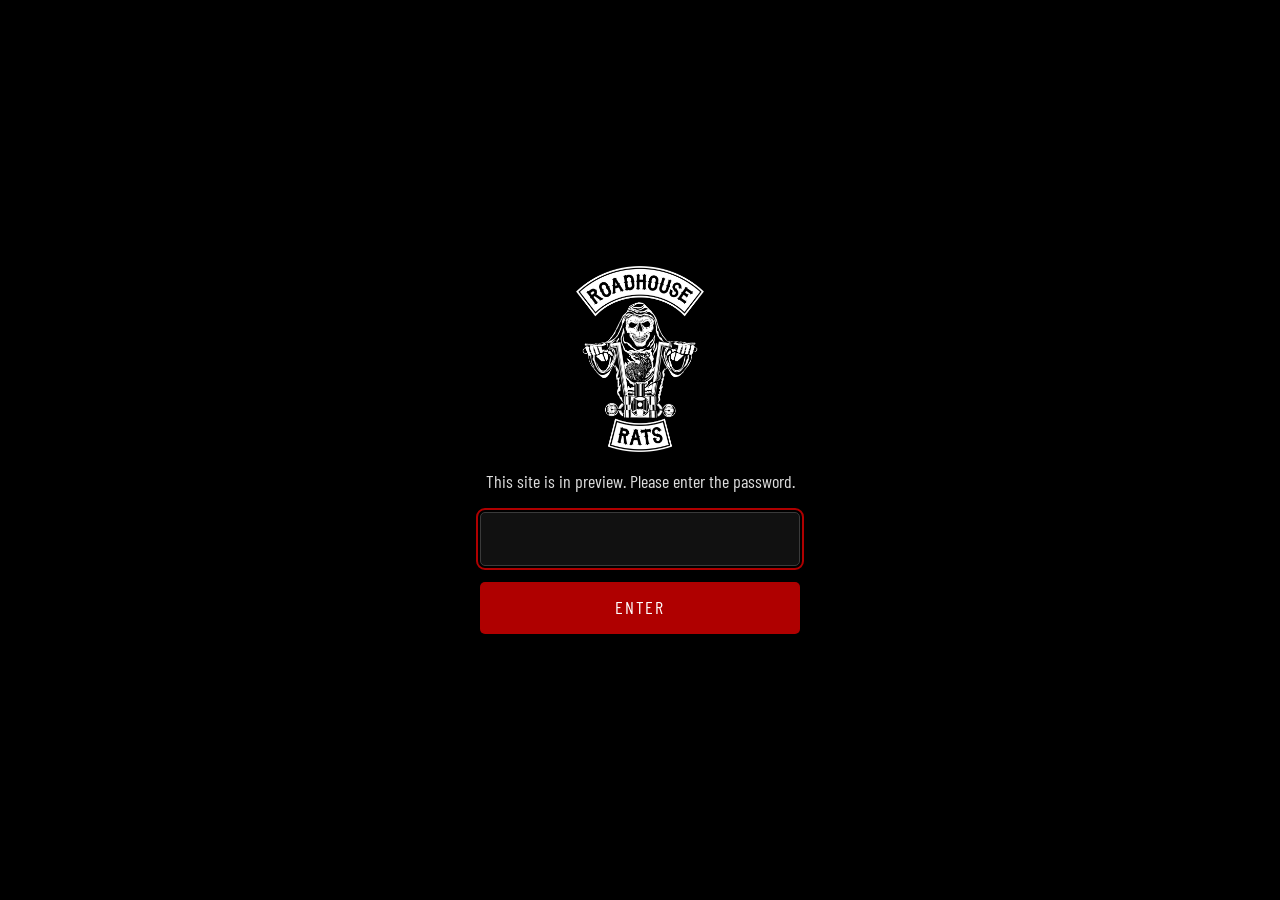
==== commit 5f9e7191: "deploy: simonclay/roadhouserats-source@1994f05b79705b85d370efb882cbcdd4689f17dd" ====
--- a/cookies/index.html
+++ b/cookies/index.html
@@ -1,4 +1,50 @@
-<!DOCTYPE html><html lang="en-GB"><head><meta charset="UTF-8"><meta name="viewport" content="width=device-width, initial-scale=1"><title>Cookie Policy | Roadhouse Rats</title><meta name="description" content="How this website uses cookies and similar technologies."><meta name="theme-color" content="#000000"><link rel="icon" type="image/png" href="/assets/icons/favicon.png"><link rel="apple-touch-icon" href="/assets/icons/favicon.png"><link rel="preload" href="/assets/fonts/metal-mania-v23-latin-regular.woff2" as="font" type="font/woff2" crossorigin><link rel="stylesheet" href="/css/fonts.css"><link rel="stylesheet" href="/css/tokens.css"><link rel="stylesheet" href="/css/base.css"><link rel="stylesheet" href="/css/components.css"><link rel="stylesheet" href="/css/header.css"><link rel="stylesheet" href="/css/pages.css"><link rel="stylesheet" href="/css/band.css"><link rel="stylesheet" href="/css/footer.css"></head><body><a class="skip-link" href="#main">Skip to content</a><header class="site-header band-header" data-site-header><nav class="band-nav" aria-label="Primary"><a class="band-nav__link" href="/#gigs">Gigs</a><a class="band-nav__logo" href="/" aria-label="Roadhouse Rats home"><img src="/assets/images/roadhouse-rats-trans-white.webp" alt="" width="1000" height="1458"></a><a class="band-nav__link" href="/#songs">Songs</a></nav></header><main id="main"><section class="section band-page"><div class="container band-page__inner"><p class="band-eyebrow">Legal</p><h1 class="band-title">Cookie Policy</h1><div class="prose"><p><strong>Template: replace [Company], [email address] and [address], remove sections that don’t apply, and have the client or their adviser check it before launch.</strong></p>
+<!DOCTYPE html><html lang="en-GB"><head><meta charset="UTF-8"><meta name="viewport" content="width=device-width, initial-scale=1"><title>Cookie Policy | Roadhouse Rats</title><meta name="description" content="How this website uses cookies and similar technologies."><meta name="theme-color" content="#000000"><meta name="robots" content="noindex, nofollow"><style>
+    html.gate-locked body > :not(.gate) { display: none !important; }
+    .gate { position: fixed; inset: 0; z-index: 1000; display: grid; place-items: center; padding: 1.25rem; background: #000; color: #dedede; font-family: 'Barlow Condensed', sans-serif; }
+    .gate form { display: grid; gap: 1rem; width: min(20rem, 100%); text-align: center; }
+    .gate img { width: 8rem; margin: 0 auto; }
+    .gate input { padding: 0.75rem; border: 1px solid #3a3a3a; border-radius: 5px; background: #111; color: #dedede; font: inherit; font-size: 1.125rem; }
+    .gate button { padding: 0.75rem; border: 0; border-radius: 5px; background: #af0000; color: #fff; font: inherit; font-size: 1.125rem; text-transform: uppercase; letter-spacing: 0.1em; cursor: pointer; }
+    .gate p[hidden] { display: none; }
+  </style><script>(function(){const hash = "152b83c1fecdfab8aa7aa712f169b06a330e0e102cf75ea3f9c67b5241dc3e3b";
+
+    (function () {
+      var KEY = 'rr-staging-unlocked';
+      try { if (localStorage.getItem(KEY) === hash) return; } catch (e) {}
+      document.documentElement.classList.add('gate-locked');
+
+      async function sha256(text) {
+        var buf = await crypto.subtle.digest('SHA-256', new TextEncoder().encode(text));
+        return Array.from(new Uint8Array(buf)).map(function (b) { return b.toString(16).padStart(2, '0'); }).join('');
+      }
+
+      document.addEventListener('DOMContentLoaded', function () {
+        var gate = document.createElement('div');
+        gate.className = 'gate';
+        gate.innerHTML =
+          '<form>' +
+          '<img src="/assets/images/roadhouse-rats-trans-white.webp" alt="Roadhouse Rats">' +
+          '<label for="gate-pw">This site is in preview. Please enter the password.</label>' +
+          '<input id="gate-pw" type="password" autocomplete="current-password" required autofocus>' +
+          '<button type="submit">Enter</button>' +
+          '<p role="alert" hidden>That password isn’t right. Try again.</p>' +
+          '</form>';
+        document.body.appendChild(gate);
+        var form = gate.querySelector('form');
+        form.addEventListener('submit', async function (event) {
+          event.preventDefault();
+          var entered = await sha256(form.querySelector('input').value);
+          if (entered === hash) {
+            try { localStorage.setItem(KEY, hash); } catch (e) {}
+            gate.remove();
+            document.documentElement.classList.remove('gate-locked');
+          } else {
+            form.querySelector('p').hidden = false;
+          }
+        });
+      });
+    })();
+  })();</script><link rel="icon" type="image/png" href="/assets/icons/favicon.png"><link rel="apple-touch-icon" href="/assets/icons/favicon.png"><link rel="preload" href="/assets/fonts/metal-mania-v23-latin-regular.woff2" as="font" type="font/woff2" crossorigin><link rel="stylesheet" href="/css/fonts.css"><link rel="stylesheet" href="/css/tokens.css"><link rel="stylesheet" href="/css/base.css"><link rel="stylesheet" href="/css/components.css"><link rel="stylesheet" href="/css/header.css"><link rel="stylesheet" href="/css/pages.css"><link rel="stylesheet" href="/css/band.css"><link rel="stylesheet" href="/css/footer.css"></head><body><a class="skip-link" href="#main">Skip to content</a><header class="site-header band-header" data-site-header><nav class="band-nav" aria-label="Primary"><a class="band-nav__link" href="/#gigs">Gigs</a><a class="band-nav__logo" href="/" aria-label="Roadhouse Rats home"><img src="/assets/images/roadhouse-rats-trans-white.webp" alt="" width="1000" height="1458"></a><a class="band-nav__link" href="/#songs">Songs</a></nav></header><main id="main"><section class="section band-page"><div class="container band-page__inner"><p class="band-eyebrow">Legal</p><h1 class="band-title">Cookie Policy</h1><div class="prose"><p><strong>Template: replace [Company], [email address] and [address], remove sections that don’t apply, and have the client or their adviser check it before launch.</strong></p>
 <p>This Cookie Policy explains how [Company] (“we”, “us”) uses cookies and similar technologies on this website. It should be read alongside our <a href="/privacy-policy/">Privacy Policy</a>.</p>
 <h2 id="what-are-cookies">What are cookies?</h2>
 <p>Cookies are small text files that a website places on your device when you visit. They are widely used to make websites work, or work more efficiently, and to provide information to the site owner or to third parties.</p>
